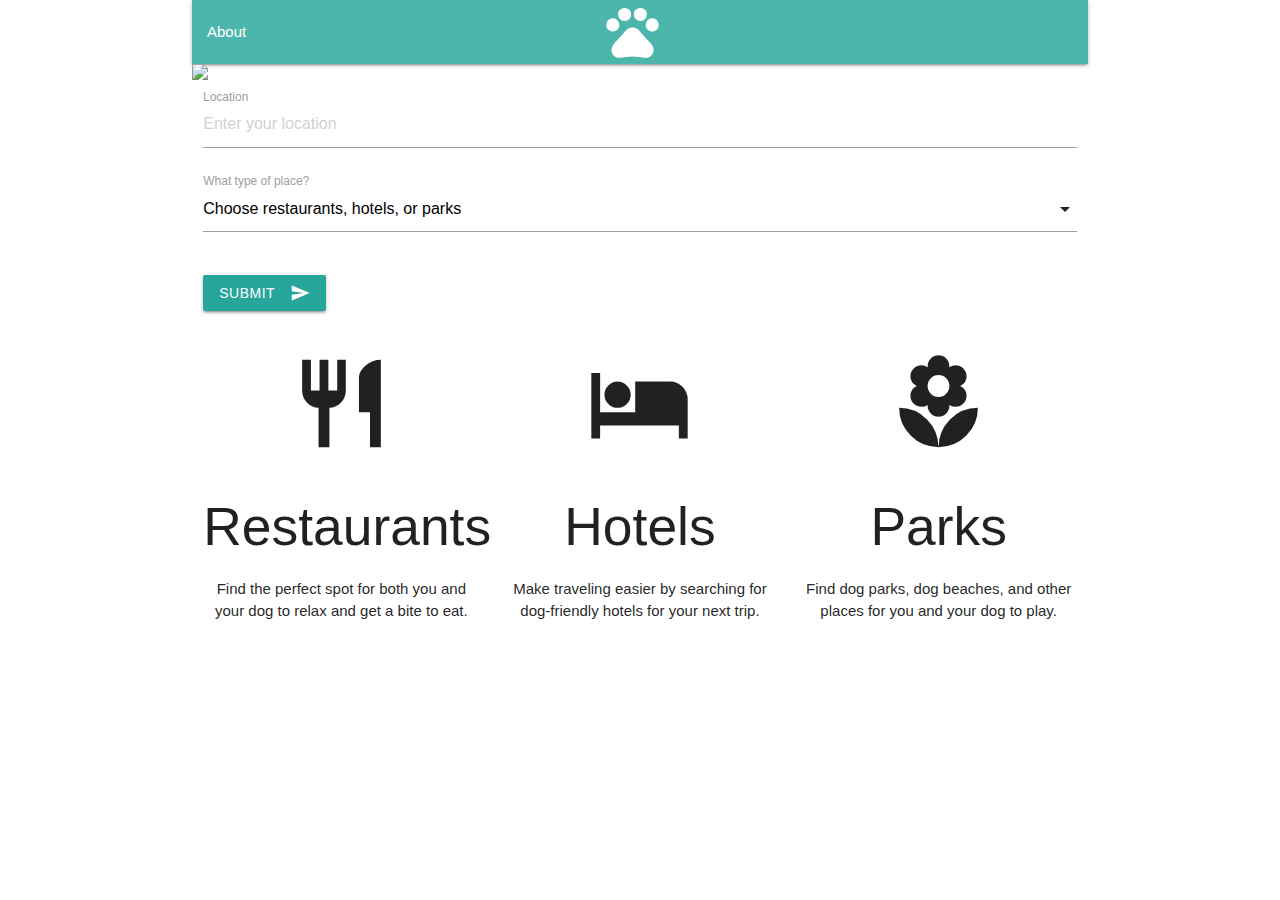
==== index.html @ 8fe17e57 "Working site with callouts" ====
<!DOCTYPE html>
<html>
<head>
  <title>Hungry Paws</title>
  <!--Axios CDN -->
  <script src="https://unpkg.com/axios/dist/axios.min.js"></script>
  <!-- My JS -->
  <script src="GoogleAPI.js" charset="utf-8"></script>
  <!--My CSS  -->
  <link rel="stylesheet" type="text/css" href="css/style.css">
  <!-- Materialize -->
  <!-- Compiled and minified CSS -->
  <link rel="stylesheet" href="https://cdnjs.cloudflare.com/ajax/libs/materialize/1.0.0/css/materialize.min.css">
  <!-- Compiled and minified JavaScript -->
  <script src="https://cdnjs.cloudflare.com/ajax/libs/materialize/1.0.0/js/materialize.min.js"></script>
  <!--Import Google Icon Font-->
  <link href="https://fonts.googleapis.com/icon?family=Material+Icons" rel="stylesheet">
  <!--Import materialize.css-->
  <link type="text/css" rel="stylesheet" href="css/materialize.min.css" media="screen,projection" />
  <!--Let browser know website is optimized for mobile-->
  <meta name="viewport" content="width=device-width, initial-scale=1.0" />
</head>

<body>
  <div class="container">
    <!--Start of the fixed Nav Bar  -->
    <nav>
      <div class="nav-wrapper teal lighten-2">
        <a href="#" class="brand-logo center"><i class="material-icons" style="font-size: 2em">pets</i></a>
        <ul id="nav-mobile" class="left hide-on-med-and-down">
          <li><a href="sass.html">About</a></li>
        </ul>
      </div>
    </nav>
    <!--End of Nav Bar  -->
    <!--Beggining of banner image-->
    <div class='banner'>
      <img class="responsive-img background" src="https://images.unsplash.com/photo-1516755594799-4e41b3066883?ixlib=rb-0.3.5&ixid=eyJhcHBfaWQiOjEyMDd9&s=a2b5482b62d0693252e21032b56fc326&auto=format&fit=crop&w=1050&q=80">
    </div>
    <!--End of Banner Image-->
    <!--Beggining of Location Search Box  -->
    <form>
      <div class="row">
        <div class="input-field col s12 m12 l12">
          <input placeholder="Enter your location" id="location" type="text" class="validate">
          <label for="location">Location</label>
        </div>
        <div class="input-field col s12 m12 l12">
          <select id="placeType">
            <option value="" disabled selected>Choose restaurants, hotels, or parks</option>
            <option value="restaurants">Restaurants</option>
            <option value="hotels">Hotels</option>
            <option value="parks">Parks</option>
            <option value="veterinarians">Veterinarians</option>
          </select>
          <label>What type of place?</label>
        </div>
      </div>
      <div class="row">
        <div class="col s6 l12 offset-s3">
          <button class="btn waves-effect waves-light" type="submit" name="submit" id="submit">Submit
        <i class="material-icons right">send</i>
        </button>
        </div>
      </div>
    </form>
    <!--End of Search Form-->
    <!--Beggining of results cards-->
    <div class="card-area row" id='cardArea'>
    </div>
    <!--End of results card-->
    <div class="row">
     <div class="center-align col s4">
       <i class="material-icons" style="font-size: 7em">restaurant</i>
       <h2>Restaurants</h2>
       <p>Find the perfect spot for both you and your dog to relax and get a bite to eat.</p>
     </div>
     <div class="center-align col s4">
       <i class="material-icons" style="font-size: 7em">hotel</i>
       <h2>Hotels</h2>
       <p>Make traveling easier by searching for dog-friendly hotels for your next trip.</p>
     </div>
     <div class="center-align col s4">
       <i class="material-icons" style="font-size: 7em">local_florist</i>
       <h2>Parks</h2>
       <p>Find dog parks, dog beaches, and other places for you and your dog to play.</p>
     </div>
   </div>
  <!--page-container closing div below  -->
  </div>
  

  <!--JavaScript at end of body for optimized loading-->
  <!-- <script type="text/javascript" src="js/materialize.min.js"></script> -->
  <!--Maps auto complete library-->
  <script>
    function activatePlacesSearch() {
      var options = {
        types: ['(cities)'],
        componentRestrictions: {
          country: "us"
        }
      };
      var input = document.getElementById('location')
      var autocomplete = new google.maps.places.Autocomplete(input, options)
    }
  </script>
  <script type="text/javascript" src="https://maps.googleapis.com/maps/api/js?key=AIzaSyC9G5N9yXiqKofp4G21tb-D_QN8bAvgXDI&libraries=places&callback=activatePlacesSearch"></script>
</body>

</html>
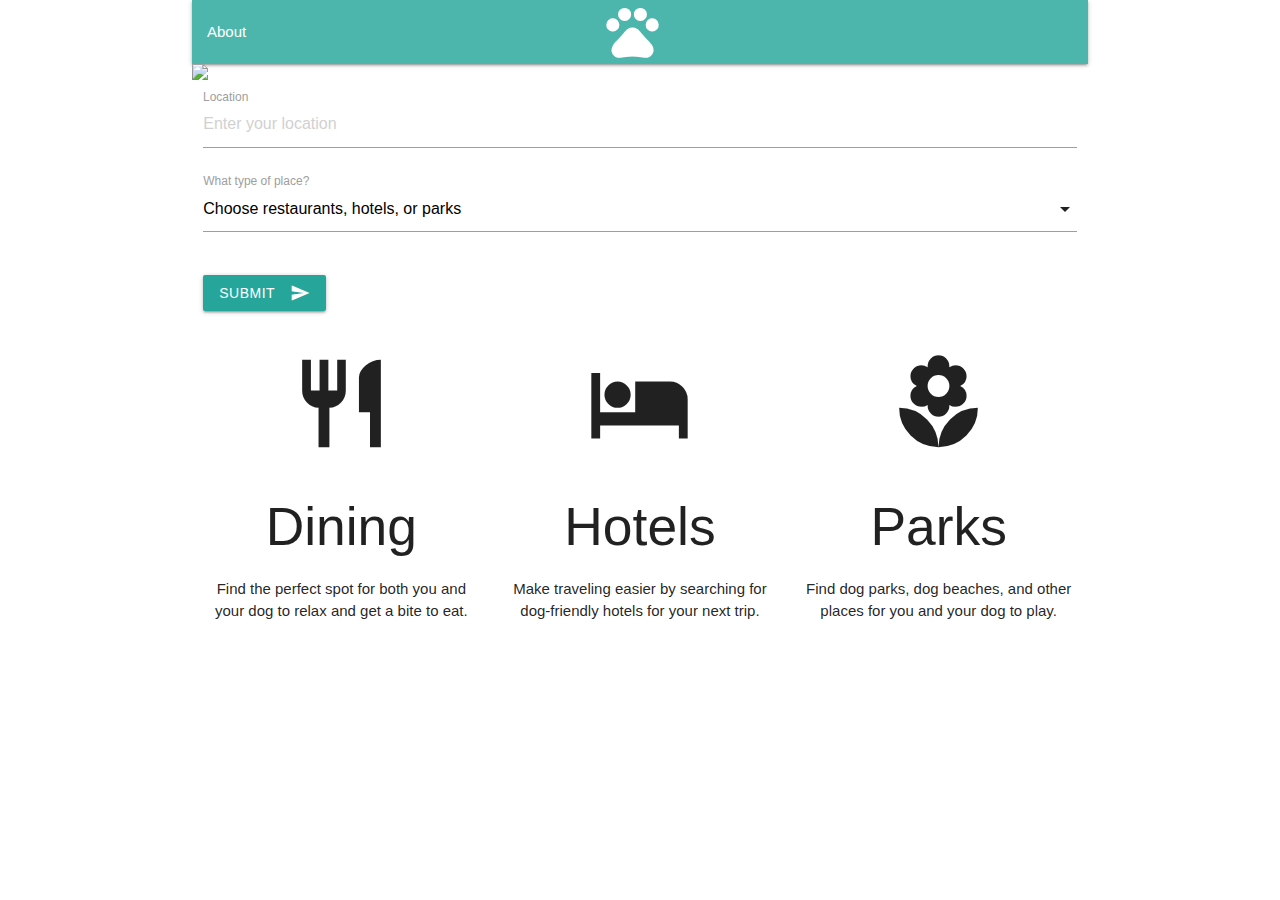
==== commit 5846c387: "working" ====
--- a/index.html
+++ b/index.html
@@ -70,17 +70,17 @@
     </div>
     <!--End of results card-->
     <div class="row">
-     <div class="center-align col s4">
+     <div class="center-align col s12 m4 l4">
        <i class="material-icons" style="font-size: 7em">restaurant</i>
-       <h2>Restaurants</h2>
+       <h2>Dining</h2>
        <p>Find the perfect spot for both you and your dog to relax and get a bite to eat.</p>
      </div>
-     <div class="center-align col s4">
+     <div class="center-align col s12 m4 l4">
        <i class="material-icons" style="font-size: 7em">hotel</i>
        <h2>Hotels</h2>
        <p>Make traveling easier by searching for dog-friendly hotels for your next trip.</p>
      </div>
-     <div class="center-align col s4">
+     <div class="center-align col s12 m4 l4">
        <i class="material-icons" style="font-size: 7em">local_florist</i>
        <h2>Parks</h2>
        <p>Find dog parks, dog beaches, and other places for you and your dog to play.</p>
@@ -88,7 +88,7 @@
    </div>
   <!--page-container closing div below  -->
   </div>
-  
+
 
   <!--JavaScript at end of body for optimized loading-->
   <!-- <script type="text/javascript" src="js/materialize.min.js"></script> -->
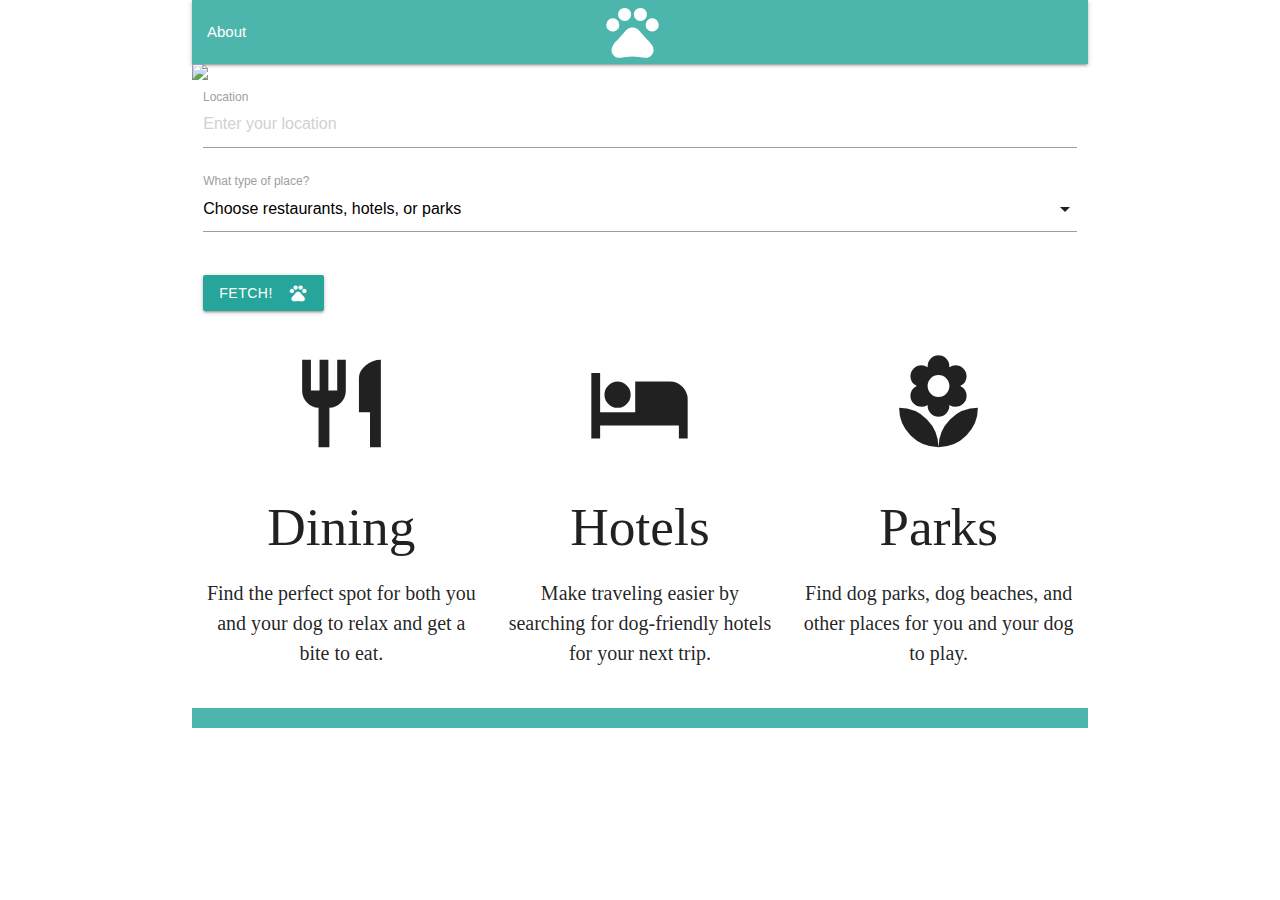
==== commit 0ecb1cfd: "Added page footer" ====
--- a/index.html
+++ b/index.html
@@ -58,8 +58,8 @@
       </div>
       <div class="row">
         <div class="col s6 l12 offset-s3">
-          <button class="btn waves-effect waves-light" type="submit" name="submit" id="submit">Submit
-        <i class="material-icons right">send</i>
+          <button class="btn waves-effect waves-light" type="submit" name="submit" id="submit">Fetch!
+        <i class="material-icons right">pets</i>
         </button>
         </div>
       </div>
@@ -88,6 +88,10 @@
    </div>
   <!--page-container closing div below  -->
   </div>
+  <div class="container">
+    <footer class="page-footer teal lighten-2">
+    </footer>
+  </div>
 
 
   <!--JavaScript at end of body for optimized loading-->
--- a/css/style.css
+++ b/css/style.css
@@ -0,0 +1,8 @@
+p {
+  font-family: trebuchet;
+  font-size: 20px;
+}
+
+h2 {
+  font-family: trebuchet;
+}
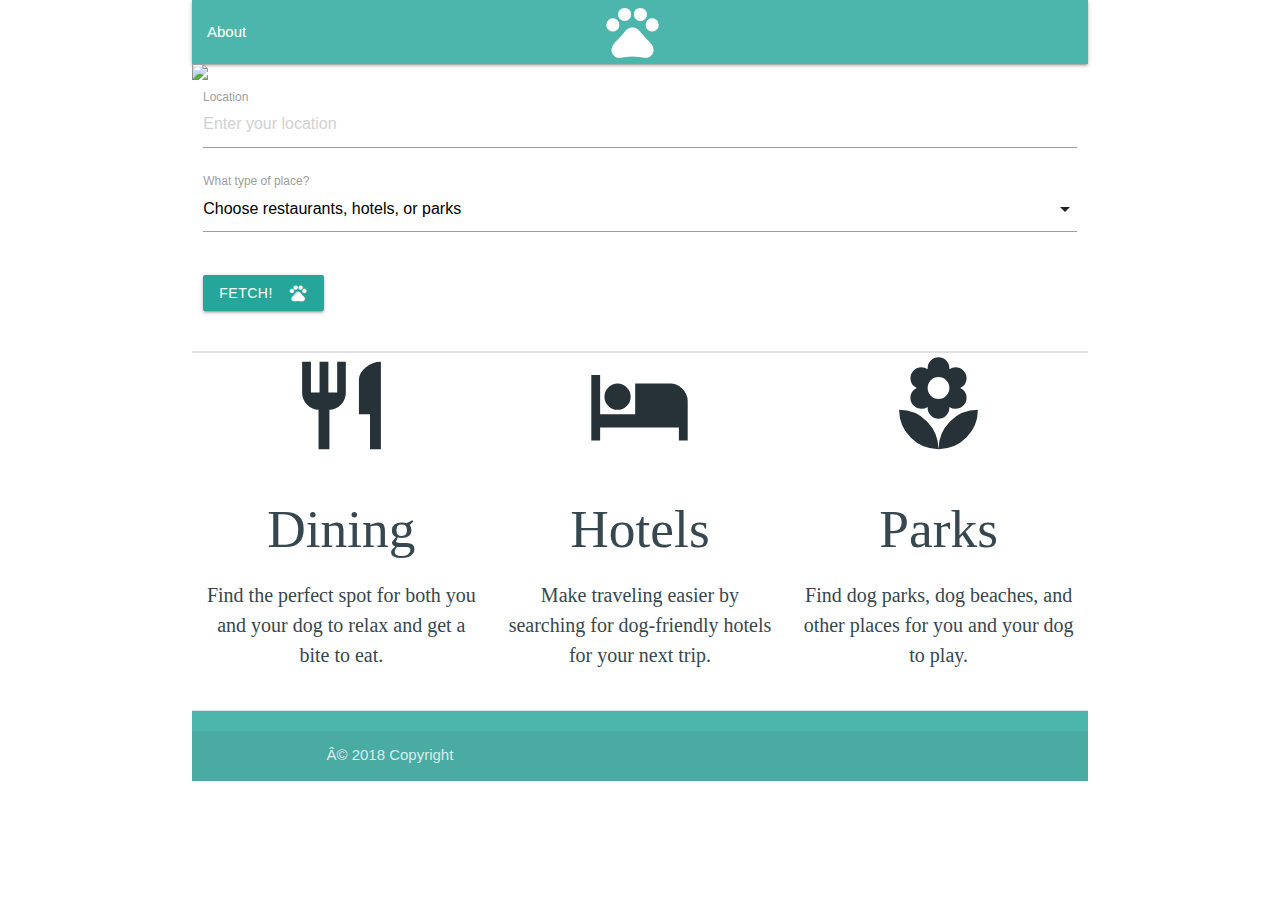
==== commit 04ef7c94: "changed color on callout icons. Working site." ====
--- a/index.html
+++ b/index.html
@@ -69,27 +69,33 @@
     <div class="card-area row" id='cardArea'>
     </div>
     <!--End of results card-->
-    <div class="row">
-     <div class="center-align col s12 m4 l4">
-       <i class="material-icons" style="font-size: 7em">restaurant</i>
-       <h2>Dining</h2>
-       <p>Find the perfect spot for both you and your dog to relax and get a bite to eat.</p>
+    <div class="divider"></div>
+    <div class="divider"></div>
+      <div class="row">
+       <div class="center-align col s12 m4 l4">
+         <i class="material-icons blue-grey-text text-darken-4" style="font-size: 7em">restaurant</i>
+         <h2>Dining</h2>
+         <p>Find the perfect spot for both you and your dog to relax and get a bite to eat.</p>
+       </div>
+       <div class="center-align col s12 m4 l4">
+         <i class="material-icons blue-grey-text text-darken-4" style="font-size: 7em">hotel</i>
+         <h2>Hotels</h2>
+         <p>Make traveling easier by searching for dog-friendly hotels for your next trip.</p>
+       </div>
+       <div class="center-align col s12 m4 l4">
+         <i class="material-icons blue-grey-text text-darken-4" style="font-size: 7em">local_florist</i>
+         <h2>Parks</h2>
+         <p>Find dog parks, dog beaches, and other places for you and your dog to play.</p>
+       </div>
      </div>
-     <div class="center-align col s12 m4 l4">
-       <i class="material-icons" style="font-size: 7em">hotel</i>
-       <h2>Hotels</h2>
-       <p>Make traveling easier by searching for dog-friendly hotels for your next trip.</p>
-     </div>
-     <div class="center-align col s12 m4 l4">
-       <i class="material-icons" style="font-size: 7em">local_florist</i>
-       <h2>Parks</h2>
-       <p>Find dog parks, dog beaches, and other places for you and your dog to play.</p>
-     </div>
-   </div>
+    <div class="divider"></div>
   <!--page-container closing div below  -->
   </div>
   <div class="container">
     <footer class="page-footer teal lighten-2">
+      <div class="footer-copyright">
+        <div class="container">© 2018 Copyright</div>
+      </div>
     </footer>
   </div>
 
--- a/css/style.css
+++ b/css/style.css
@@ -1,8 +1,10 @@
 p {
   font-family: trebuchet;
   font-size: 20px;
+  color: #37474f;
 }
 
 h2 {
   font-family: trebuchet;
+  color: #37474f;
 }
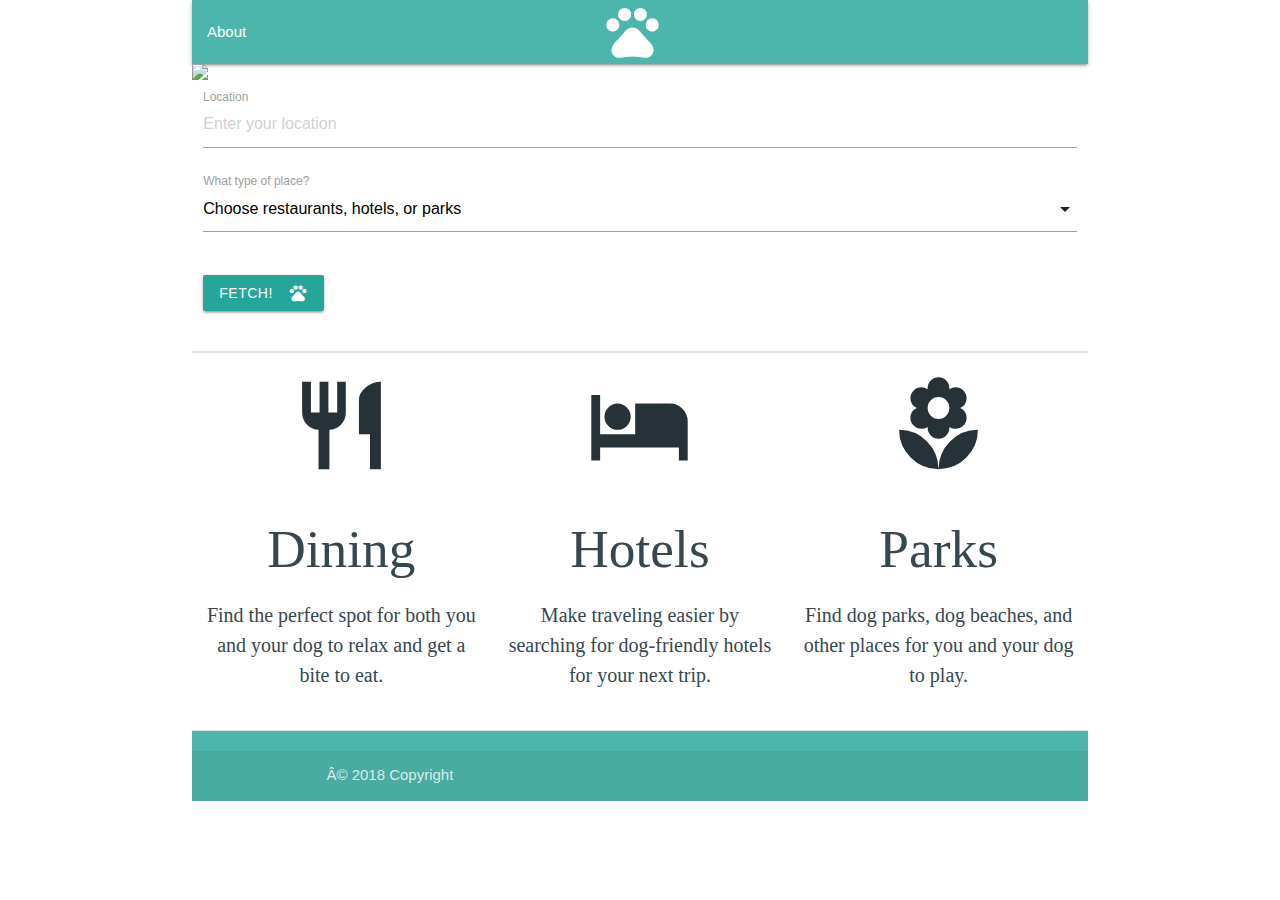
==== commit 41759730: "added pading to promo section" ====
--- a/index.html
+++ b/index.html
@@ -73,19 +73,19 @@
     <div class="divider"></div>
       <div class="row">
        <div class="center-align col s12 m4 l4">
-         <i class="material-icons blue-grey-text text-darken-4" style="font-size: 7em">restaurant</i>
+         <i class="promo material-icons blue-grey-text text-darken-4" style="font-size: 7em">restaurant</i>
          <h2>Dining</h2>
-         <p>Find the perfect spot for both you and your dog to relax and get a bite to eat.</p>
+         <p class='promo-text'>Find the perfect spot for both you and your dog to relax and get a bite to eat.</p>
        </div>
        <div class="center-align col s12 m4 l4">
-         <i class="material-icons blue-grey-text text-darken-4" style="font-size: 7em">hotel</i>
+         <i class="promo material-icons blue-grey-text text-darken-4" style="font-size: 7em">hotel</i>
          <h2>Hotels</h2>
-         <p>Make traveling easier by searching for dog-friendly hotels for your next trip.</p>
+         <p class='promo-text'>Make traveling easier by searching for dog-friendly hotels for your next trip.</p>
        </div>
        <div class="center-align col s12 m4 l4">
-         <i class="material-icons blue-grey-text text-darken-4" style="font-size: 7em">local_florist</i>
+         <i class="promo material-icons blue-grey-text text-darken-4" style="font-size: 7em">local_florist</i>
          <h2>Parks</h2>
-         <p>Find dog parks, dog beaches, and other places for you and your dog to play.</p>
+         <p class='promo-text'>Find dog parks, dog beaches, and other places for you and your dog to play.</p>
        </div>
      </div>
     <div class="divider"></div>
--- a/css/style.css
+++ b/css/style.css
@@ -1,4 +1,9 @@
 p {
+  color: #37474f;
+  font-family: trebuchet;
+}
+
+.promo-text {
   font-family: trebuchet;
   font-size: 20px;
   color: #37474f;
@@ -8,3 +13,12 @@
   font-family: trebuchet;
   color: #37474f;
 }
+
+.card-title {
+  color: #37474f;
+  font-family: trebuchet;
+}
+
+.promo {
+  padding: 20px 0px 0px 0px
+}
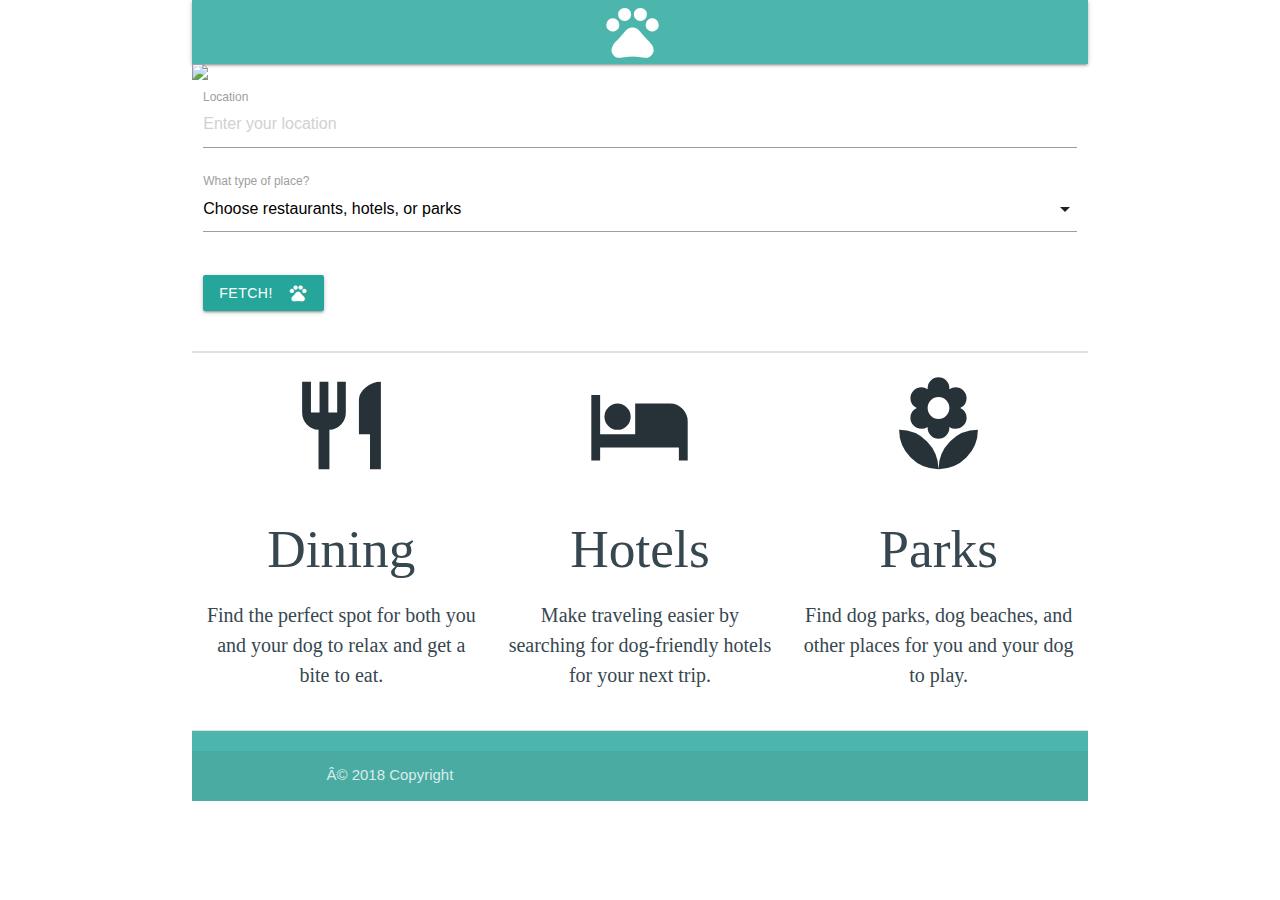
==== commit 5763103e: "fixed nav bar" ====
--- a/index.html
+++ b/index.html
@@ -26,10 +26,8 @@
     <!--Start of the fixed Nav Bar  -->
     <nav>
       <div class="nav-wrapper teal lighten-2">
-        <a href="#" class="brand-logo center"><i class="material-icons" style="font-size: 2em">pets</i></a>
-        <ul id="nav-mobile" class="left hide-on-med-and-down">
-          <li><a href="sass.html">About</a></li>
-        </ul>
+        <a class="brand-logo center"><i class="material-icons" style="font-size: 2em">pets</i></a>
+
       </div>
     </nav>
     <!--End of Nav Bar  -->
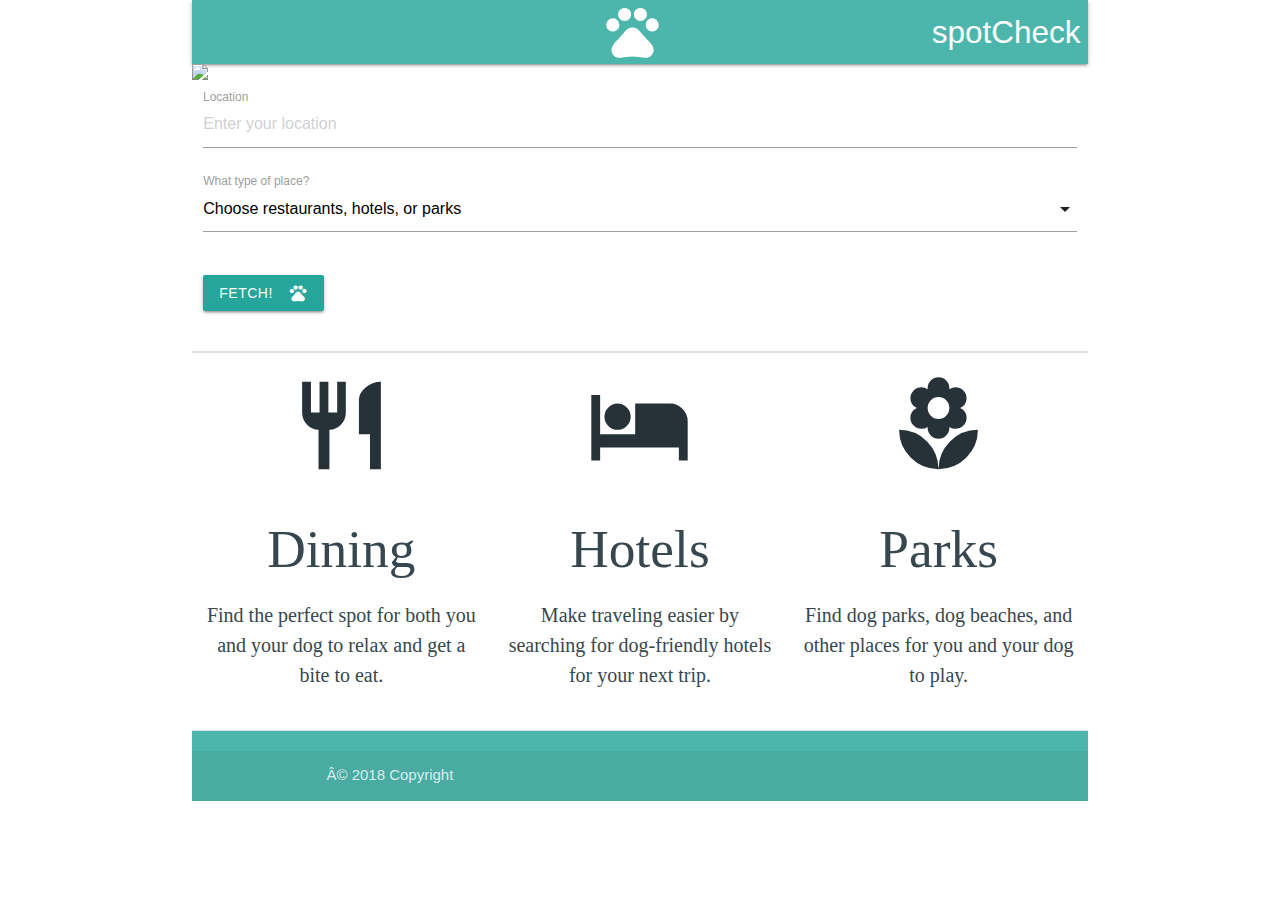
==== commit d408c5aa: "working copy end of night" ====
--- a/index.html
+++ b/index.html
@@ -1,7 +1,7 @@
 <!DOCTYPE html>
 <html>
 <head>
-  <title>Hungry Paws</title>
+  <title>spotCheck</title>
   <!--Axios CDN -->
   <script src="https://unpkg.com/axios/dist/axios.min.js"></script>
   <!-- My JS -->
@@ -19,6 +19,9 @@
   <link type="text/css" rel="stylesheet" href="css/materialize.min.css" media="screen,projection" />
   <!--Let browser know website is optimized for mobile-->
   <meta name="viewport" content="width=device-width, initial-scale=1.0" />
+  <link rel="icon" type="image/png" href="favicon-32x32.png" sizes="32x32" />
+  <link rel="icon" type="image/png" href="favicon-16x16.png" sizes="16x16" />
+
 </head>
 
 <body>
@@ -27,6 +30,7 @@
     <nav>
       <div class="nav-wrapper teal lighten-2">
         <a class="brand-logo center"><i class="material-icons" style="font-size: 2em">pets</i></a>
+        <a class="brand-logo right .show-on-medium-and-up">spotCheck</a>
 
       </div>
     </nav>
@@ -55,7 +59,7 @@
         </div>
       </div>
       <div class="row">
-        <div class="col s6 l12 offset-s3">
+        <div class="col s6 l12 offset-s4">
           <button class="btn waves-effect waves-light" type="submit" name="submit" id="submit">Fetch!
         <i class="material-icons right">pets</i>
         </button>
